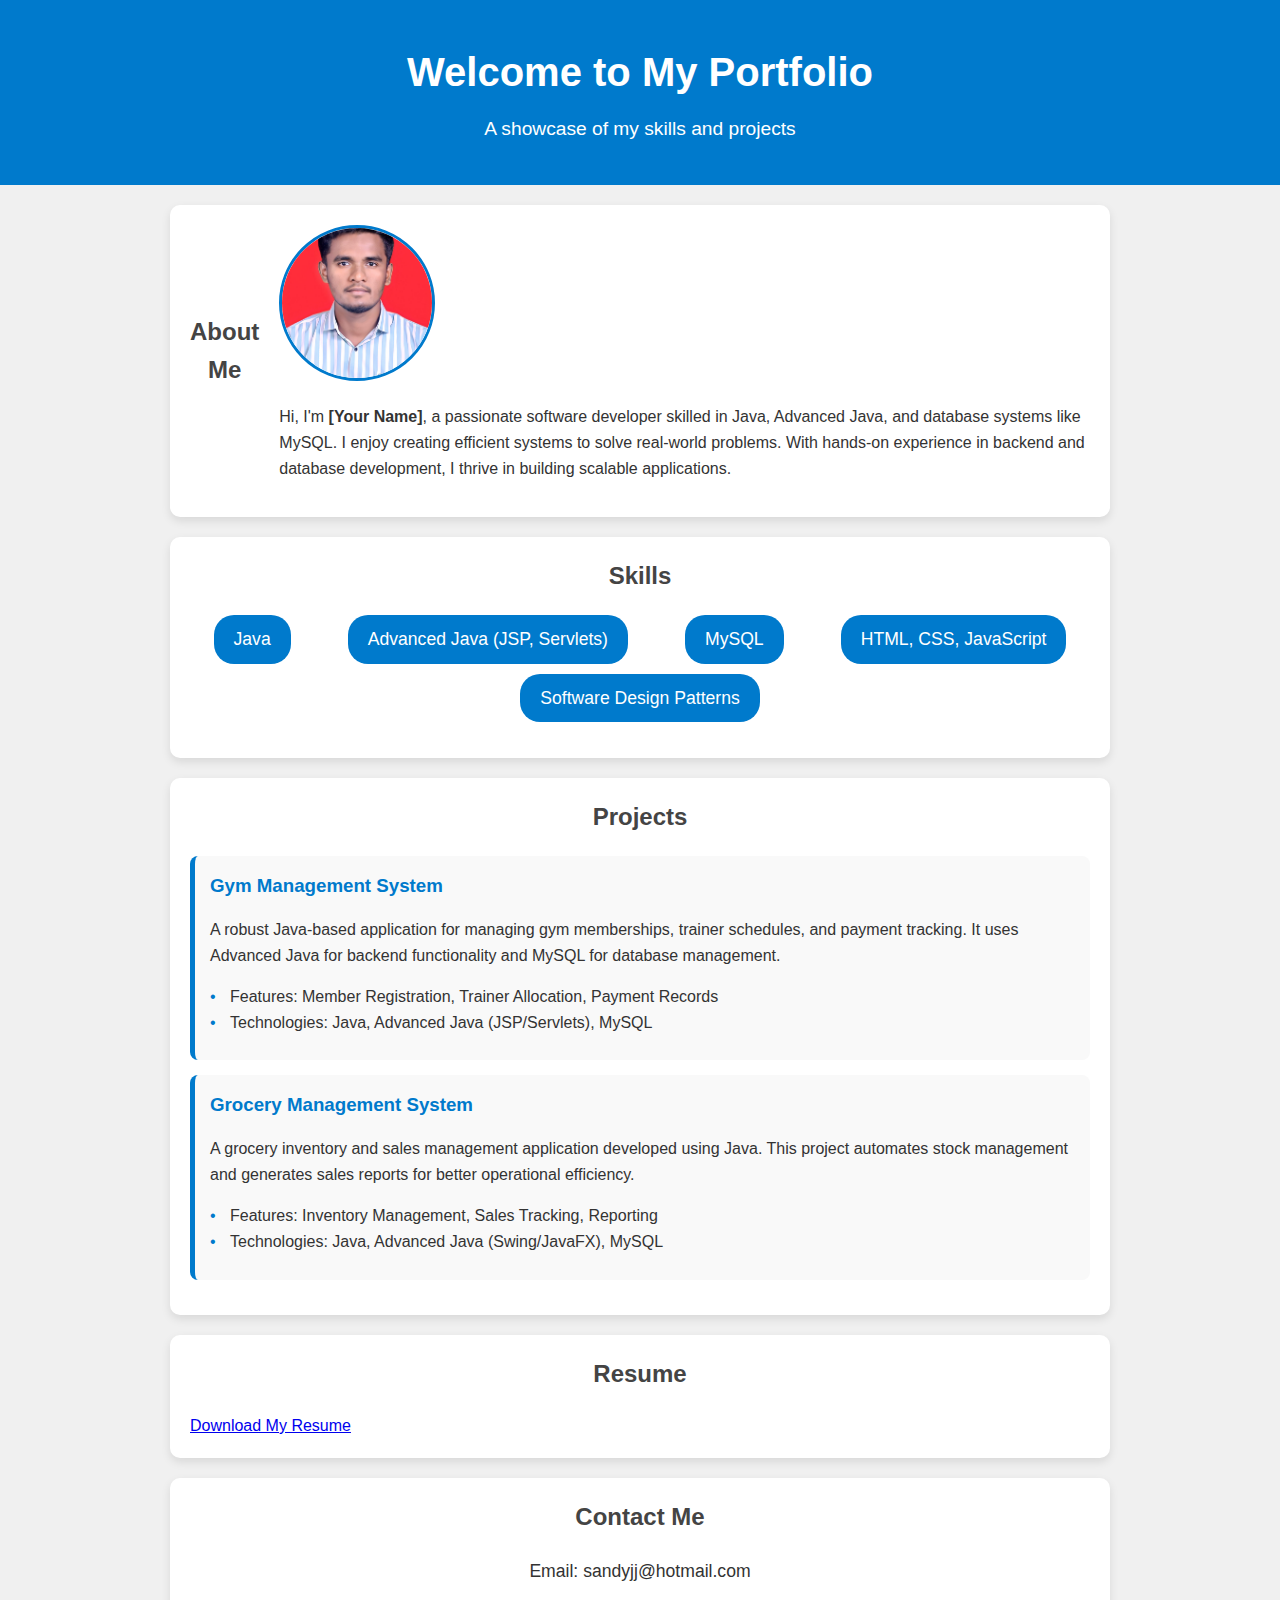
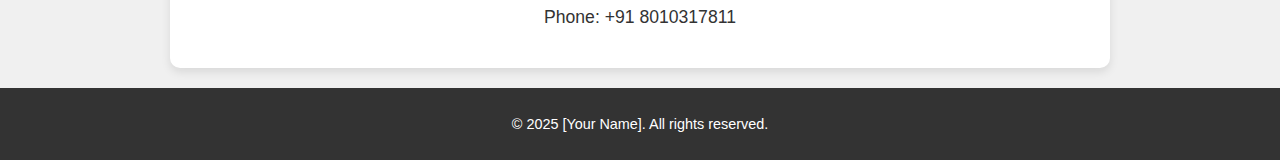
==== Task_1_Portfolio/index.html @ 72af4f46 "Added Portfolio Task for CODSOFT" ====
<!DOCTYPE html>
<html lang="en">
<head>
    <meta charset="UTF-8">
    <meta name="viewport" content="width=device-width, initial-scale=1.0">
    <title>My Portfolio</title>
    <link rel="stylesheet" href="styles.css">
</head>
<body>
    <header>
        <h1>Welcome to My Portfolio</h1>
        <p>A showcase of my skills and projects</p>
    </header>

    <section id="about">
        <h2>About Me</h2>
        <div class="about-content">
            <img src="WhatsApp Image 2025-01-22 at 4.33.48 PM.jpeg" alt="Your Photo">
            <p>
                Hi, I'm <strong>[Your Name]</strong>, a passionate software developer skilled in Java, Advanced Java, and database systems like MySQL. 
                I enjoy creating efficient systems to solve real-world problems. With hands-on experience in backend and database development, I thrive in building scalable applications.
            </p>
        </div>
    </section>

    <section id="skills">
        <h2>Skills</h2>
        <ul>
            <li>Java</li>
            <li>Advanced Java (JSP, Servlets)</li>
            <li>MySQL</li>
            <li>HTML, CSS, JavaScript</li>
            <li>Software Design Patterns</li>
        </ul>
    </section>

    <section id="projects">
        <h2>Projects</h2>
        <div class="project">
            <h3>Gym Management System</h3>
            <p>
                A robust Java-based application for managing gym memberships, trainer schedules, and payment tracking. It uses Advanced Java for backend 
                functionality and MySQL for database management.
            </p>
            <ul>
                <li>Features: Member Registration, Trainer Allocation, Payment Records</li>
                <li>Technologies: Java, Advanced Java (JSP/Servlets), MySQL</li>
            </ul>
        </div>
        <div class="project">
            <h3>Grocery Management System</h3>
            <p>
                A grocery inventory and sales management application developed using Java. This project automates stock management and generates sales reports 
                for better operational efficiency.
            </p>
            <ul>
                <li>Features: Inventory Management, Sales Tracking, Reporting</li>
                <li>Technologies: Java, Advanced Java (Swing/JavaFX), MySQL</li>
            </ul>
        </div>
    </section>

    <section id="resume">
        <h2>Resume</h2>
        <a href="Sandesh Resume intern.pdf" download>Download My Resume</a>
    </section>

    <section id="contact">
        <h2>Contact Me</h2>
        <p>Email: sandyjj@hotmail.com</p>
        <p>Phone: +91 8010317811</p>
    </section>

    <footer>
        <p>© 2025 [Your Name]. All rights reserved.</p>
    </footer>
</body>
</html>
---- Task_1_Portfolio/styles.css ----
/* General Body Styling */
body {
    font-family: 'Arial', sans-serif;
    margin: 0;
    padding: 0;
    line-height: 1.6;
    background-color: #f0f0f0;
    color: #333;
}

/* Header Styling */
header {
    background-color: #007acc;
    color: #fff;
    text-align: center;
    padding: 40px 20px;
}

header h1 {
    font-size: 2.5rem;
    margin: 0;
}

header p {
    margin: 10px 0 0;
    font-size: 1.2rem;
}

/* Section Styling */
section {
    margin: 20px auto;
    padding: 20px;
    max-width: 900px;
    background: #fff;
    border-radius: 10px;
    box-shadow: 0px 4px 10px rgba(0, 0, 0, 0.1);
}

section h2 {
    text-align: center;
    color: #444;
    margin-top: 0;
}

#about {
    display: flex;
    align-items: center;
    gap: 20px;
}

#about img {
    width: 150px;
    height: 150px;
    border-radius: 50%;
    object-fit: cover;
    border: 3px solid #007acc;
}

/* Skills Section Styling */
#skills ul {
    list-style: none;
    padding: 0;
    display: flex;
    justify-content: space-around;
    flex-wrap: wrap;
    gap: 10px;
}

#skills li {
    background: #007acc;
    color: #fff;
    padding: 10px 20px;
    border-radius: 20px;
    font-size: 1.1rem;
    text-align: center;
}

/* Projects Section Styling */
.project {
    margin-bottom: 15px;
    padding: 15px;
    border-left: 5px solid #007acc;
    background: #f9f9f9;
    border-radius: 8px;
}

.project h3 {
    margin: 0;
    color: #007acc;
}

.project ul {
    list-style: none;
    padding: 0;
    margin: 10px 0;
}

.project li {
    padding-left: 20px;
    position: relative;
}

.project li::before {
    content: "•";
    position: absolute;
    left: 0;
    color: #007acc;
}

/* Contact Section */
#contact p {
    font-size: 1.1rem;
    text-align: center;
}

/* Footer Styling */
footer {
    background-color: #333;
    color: #fff;
    text-align: center;
    padding: 10px;
    margin-top: 20px;
    font-size: 0.9rem;
}
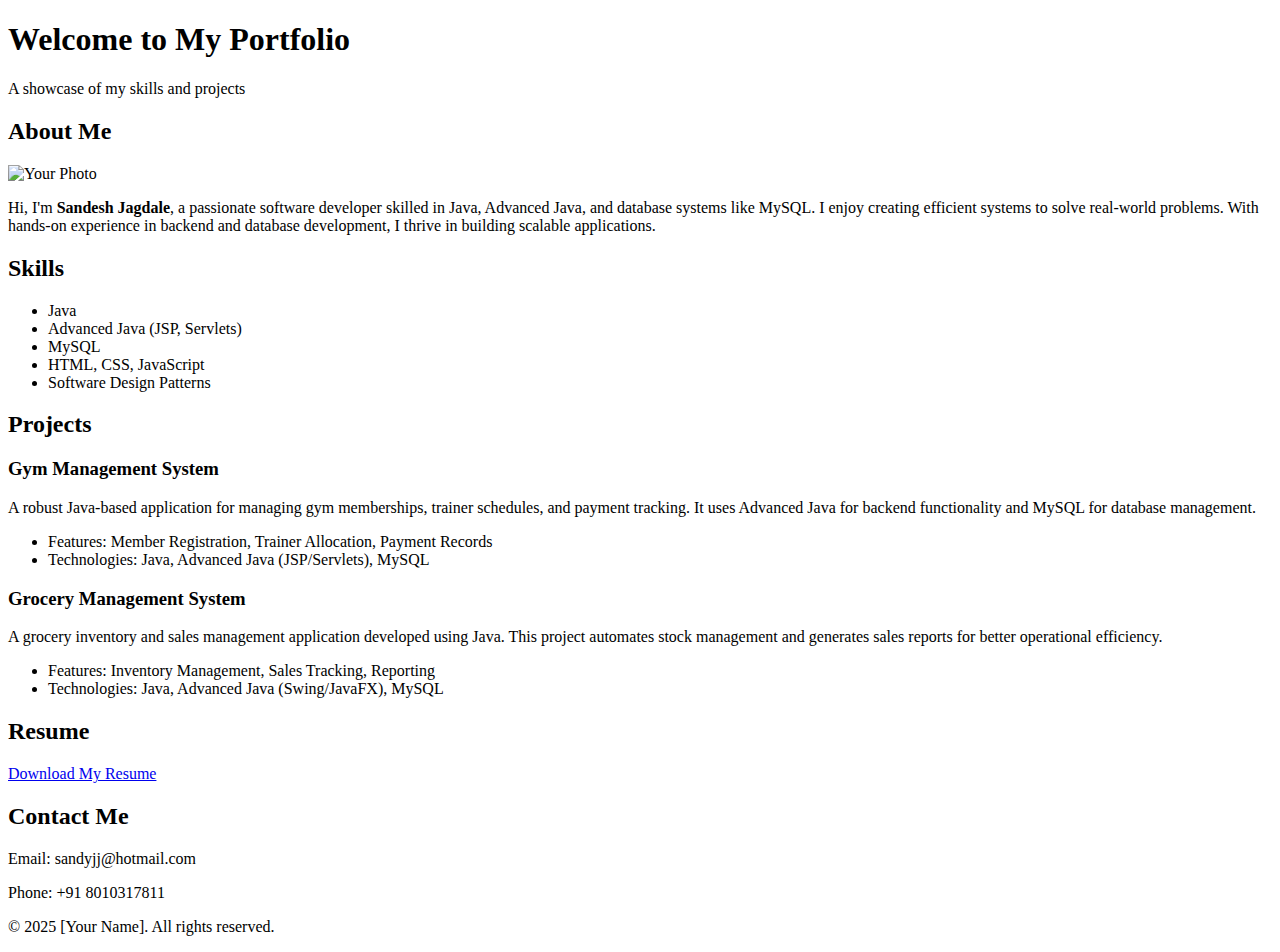
==== commit 6b4417d0: "Added Portfolio Task for CODSOFT" ====
--- a/Task_1_Portfolio/index.html
+++ b/Task_1_Portfolio/index.html
@@ -17,7 +17,7 @@
         <div class="about-content">
             <img src="WhatsApp Image 2025-01-22 at 4.33.48 PM.jpeg" alt="Your Photo">
             <p>
-                Hi, I'm <strong>[Your Name]</strong>, a passionate software developer skilled in Java, Advanced Java, and database systems like MySQL. 
+                Hi, I'm <strong>Sandesh Jagdale</strong>, a passionate software developer skilled in Java, Advanced Java, and database systems like MySQL. 
                 I enjoy creating efficient systems to solve real-world problems. With hands-on experience in backend and database development, I thrive in building scalable applications.
             </p>
         </div>
